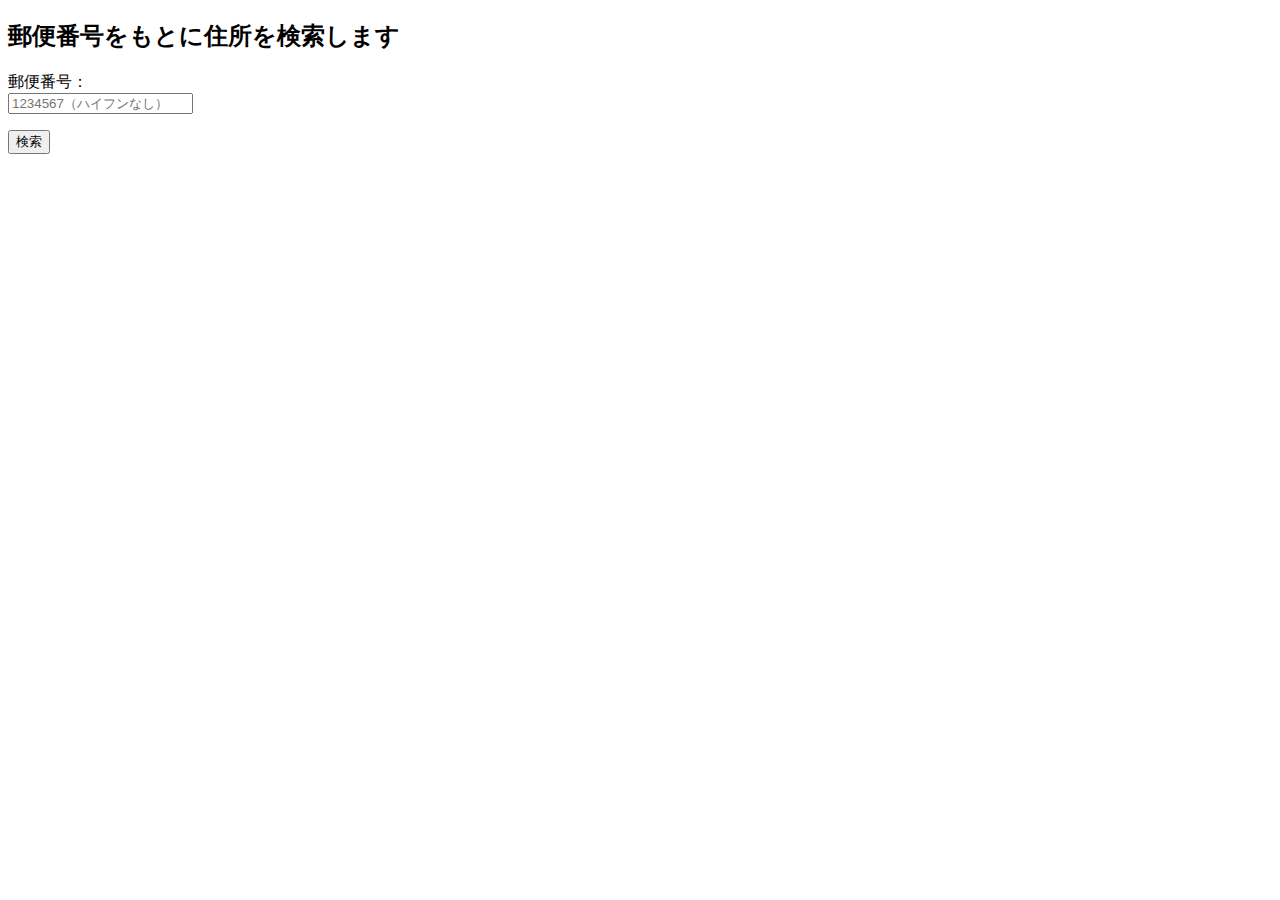
==== index.html @ 8f9a8221 "update" ====
<!DOCTYPE html>
<html lang="en">

<head>
    <meta charset="UTF-8">
    <meta name="viewport" content="width=device-width, initial-scale=1.0">
    <title>住所検索</title>
</head>

<body>
    <h2>郵便番号をもとに住所を検索します</h2>
    <p>
        <label>
            郵便番号：<br>
            <input id="postalCode" type="text" placeholder="1234567（ハイフンなし）">
        </label>
    </p>
    <p>
        <button id="search">検索</button>
    </p>
    <div id="result"></div>
</body>

<script src="get_adress.js"></script>

</html>
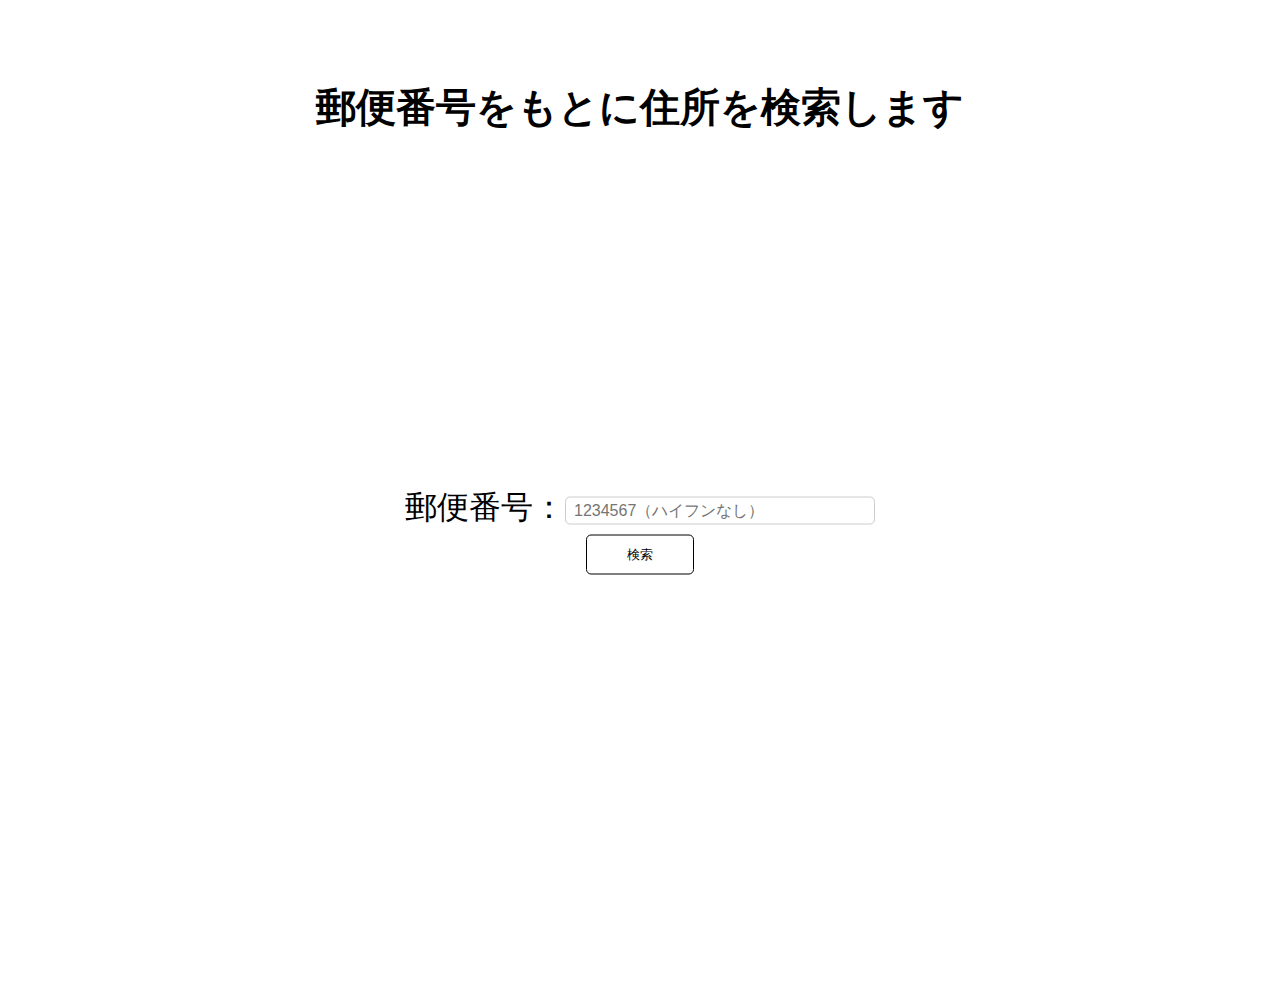
==== commit 23b84e85: "update" ====
--- a/index.html
+++ b/index.html
@@ -1,23 +1,25 @@
 <!DOCTYPE html>
-<html lang="en">
+<html lang="ja">
 
 <head>
     <meta charset="UTF-8">
     <meta name="viewport" content="width=device-width, initial-scale=1.0">
     <title>住所検索</title>
+    <link rel="stylesheet" href="style.css">
 </head>
 
 <body>
-    <h2>郵便番号をもとに住所を検索します</h2>
-    <p>
-        <label>
-            郵便番号：<br>
-            <input id="postalCode" type="text" placeholder="1234567（ハイフンなし）">
+    <h2 class="adress-top">郵便番号をもとに住所を検索します</h2>
+
+    <!-- 住所の入力 -->
+    <form>
+        <label class="adress-label" for="postalCode">
+            郵便番号：<input id="postalCode" type="text" placeholder="1234567（ハイフンなし）">
+            <br><button class="btn float" id="search" type="button">検索</button>
         </label>
-    </p>
-    <p>
-        <button id="search">検索</button>
-    </p>
+    </form>
+
+    <!-- 結果の表示 -->
     <div id="result"></div>
 </body>
 
--- a/style.css
+++ b/style.css
@@ -0,0 +1,51 @@
+body {
+  height: 100vh;
+  position: relative;
+}
+body .adress-top {
+  margin-top: 5rem;
+  text-align: center;
+  font-size: 2.5rem;
+}
+body form {
+  font-size: 2rem;
+  text-align: center;
+}
+body form label {
+  display: inline-block;
+  position: absolute;
+  transform: translate(-50%, -50%);
+  top: 50%;
+  left: 50%;
+}
+body form label input {
+  margin: 0 auto;
+  font-size: 1rem;
+  padding: 0.25rem 0 0.25rem 0.5rem;
+  width: 18.75rem;
+  border: 0.0625rem solid #ccc;
+  border-radius: 0.3125rem;
+  vertical-align: middle;
+}
+body form label .btn {
+  display: inline-block;
+  cursor: pointer;
+  background-color: white;
+  font-weight: 37.5rem;
+  padding: 0.625rem 2.5rem;
+  border: 1px solid black;
+  transition: all 0.3s;
+  border-radius: 0.3125rem;
+}
+body form label .btn.float:hover {
+  background-color: black;
+  border-radius: 0.3125rem;
+  color: white;
+  box-shadow: 5px 5px 10px 0 rgba(0, 0, 0, 0.5);
+}
+body #result {
+  margin-top: 8.5rem;
+  font-size: 1.2rem;
+  color: #333;
+  text-align: center;
+}/*# sourceMappingURL=style.css.map */